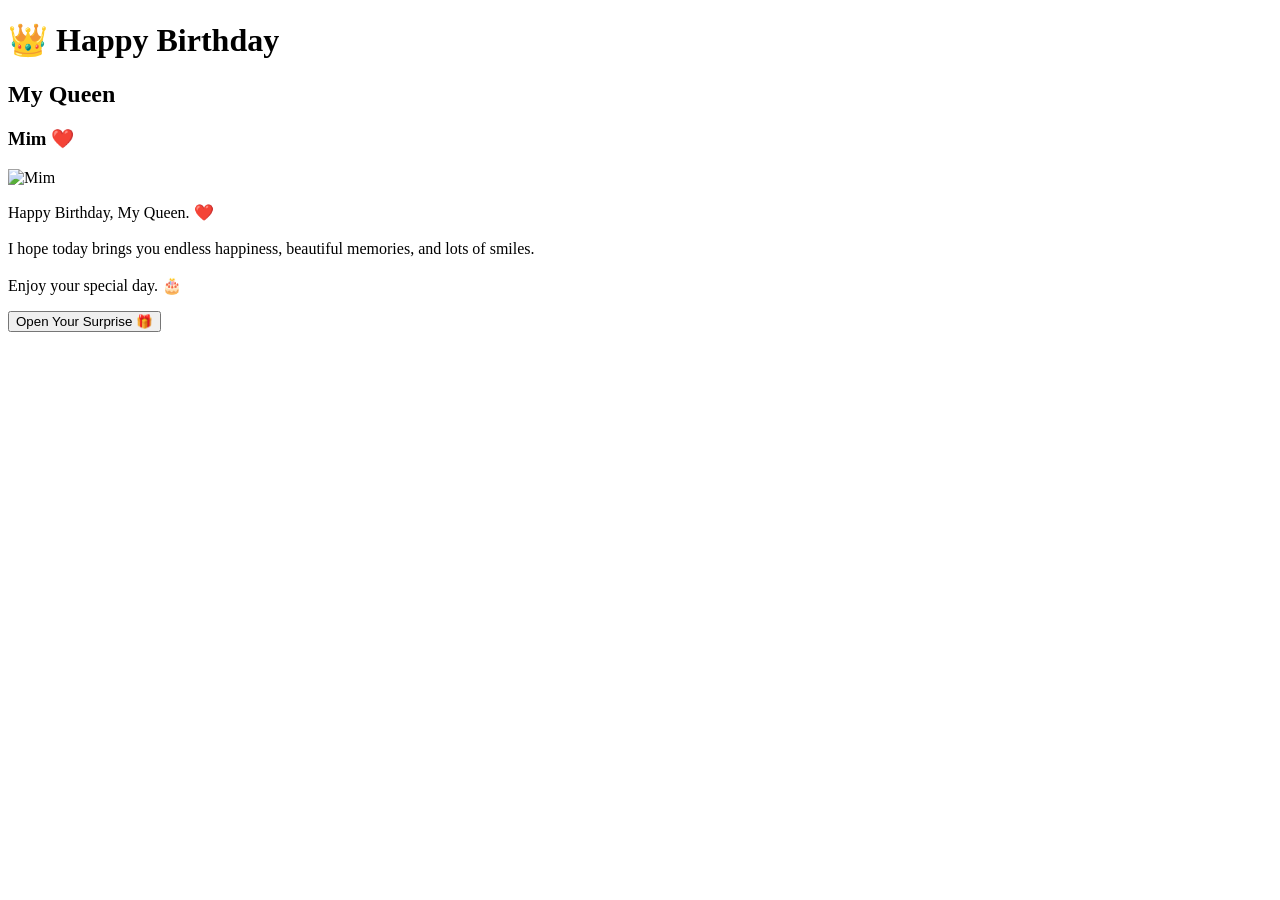
==== index.html @ 8061b6fe "Create index.html" ====
<!DOCTYPE html>
<html lang="en">
<head>
<meta charset="UTF-8">
<meta name="viewport" content="width=device-width, initial-scale=1.0">
<title>Happy Birthday My Queen ❤️</title>

<link rel="stylesheet" href="style.css">
</head>

<body>

<div class="container">

<h1>👑 Happy Birthday</h1>

<h2>My Queen</h2>

<h3>Mim ❤️</h3>

<img src="mim.jpg" class="photo" alt="Mim">

<p>
Happy Birthday, My Queen. ❤️<br><br>
I hope today brings you endless happiness,
beautiful memories, and lots of smiles.
<br><br>
Enjoy your special day. 🎂
</p>

<button>Open Your Surprise 🎁</button>

</div>

<script src="script.js"></script>

</body>
</html>
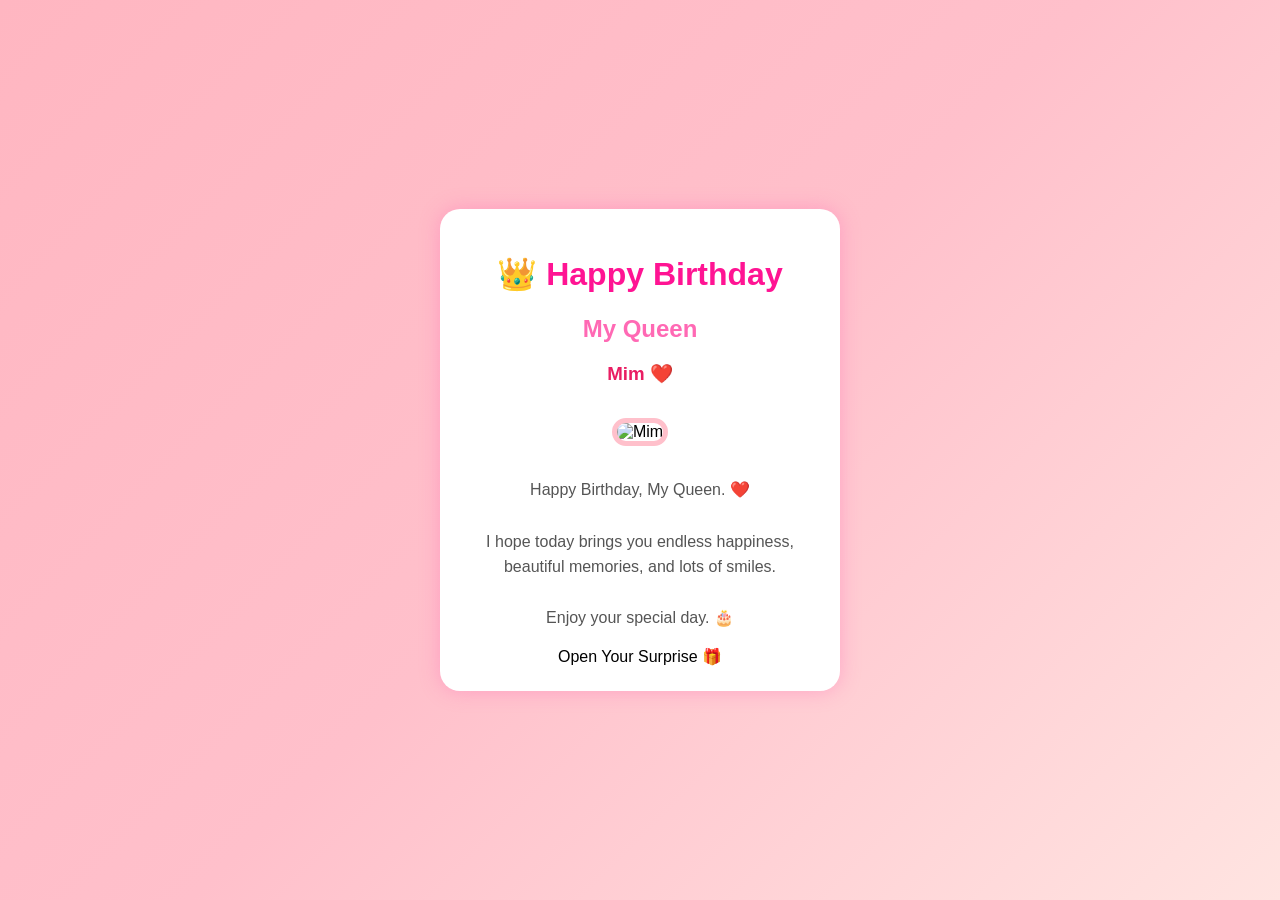
==== commit c9212769: "Update index.html" ====
--- a/index.html
+++ b/index.html
@@ -28,7 +28,7 @@
 Enjoy your special day. 🎂
 </p>
 
-<button>Open Your Surprise 🎁</button>
+<butt<button onclick="nextPage()">Open Your Surprise 🎁</button>
 
 </div>
 
--- a/style.css
+++ b/style.css
@@ -0,0 +1,73 @@
+body{
+margin:0;
+padding:0;
+font-family:Arial,sans-serif;
+background:linear-gradient(135deg,#ffb6c1,#ffc0cb,#ffe4e1);
+display:flex;
+justify-content:center;
+align-items:center;
+height:100vh;
+text-align:center;
+overflow:hidden;
+}
+
+.container{
+background:white;
+padding:25px;
+border-radius:20px;
+width:90%;
+max-width:350px;
+box-shadow:0 0 20px rgba(255,105,180,.4);
+animation:fade 1s;
+}
+
+h1{
+color:#ff1493;
+}
+
+h2{
+color:#ff69b4;
+}
+
+h3{
+color:#e91e63;
+}
+
+.photo{
+width:220px;
+height:220px;
+border-radius:20px;
+object-fit:cover;
+margin:15px 0;
+border:5px solid pink;
+}
+
+p{
+color:#555;
+line-height:1.6;
+}
+
+button{
+background:#ff1493;
+color:white;
+border:none;
+padding:12px 22px;
+border-radius:30px;
+font-size:16px;
+cursor:pointer;
+}
+
+button:hover{
+background:#e91e63;
+}
+
+@keyframes fade{
+from{
+opacity:0;
+transform:scale(.9);
+}
+to{
+opacity:1;
+transform:scale(1);
+}
+}
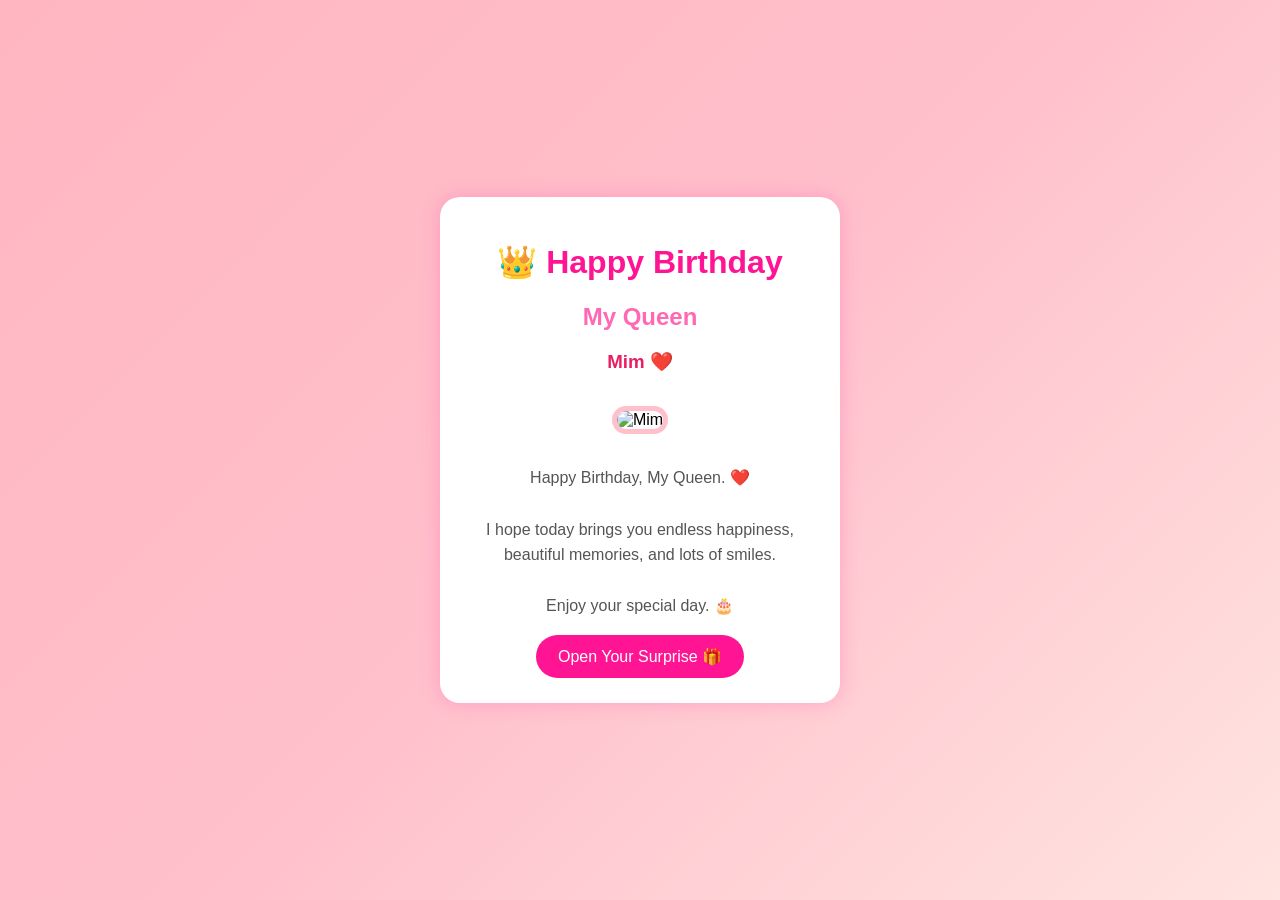
==== commit 2516773f: "Update index.html" ====
--- a/index.html
+++ b/index.html
@@ -28,8 +28,7 @@
 Enjoy your special day. 🎂
 </p>
 
-<butt<button onclick="nextPage()">Open Your Surprise 🎁</button>
-
+<button onclick="nextPage()">Open Your Surprise 🎁</button>
 </div>
 
 <script src="script.js"></script>
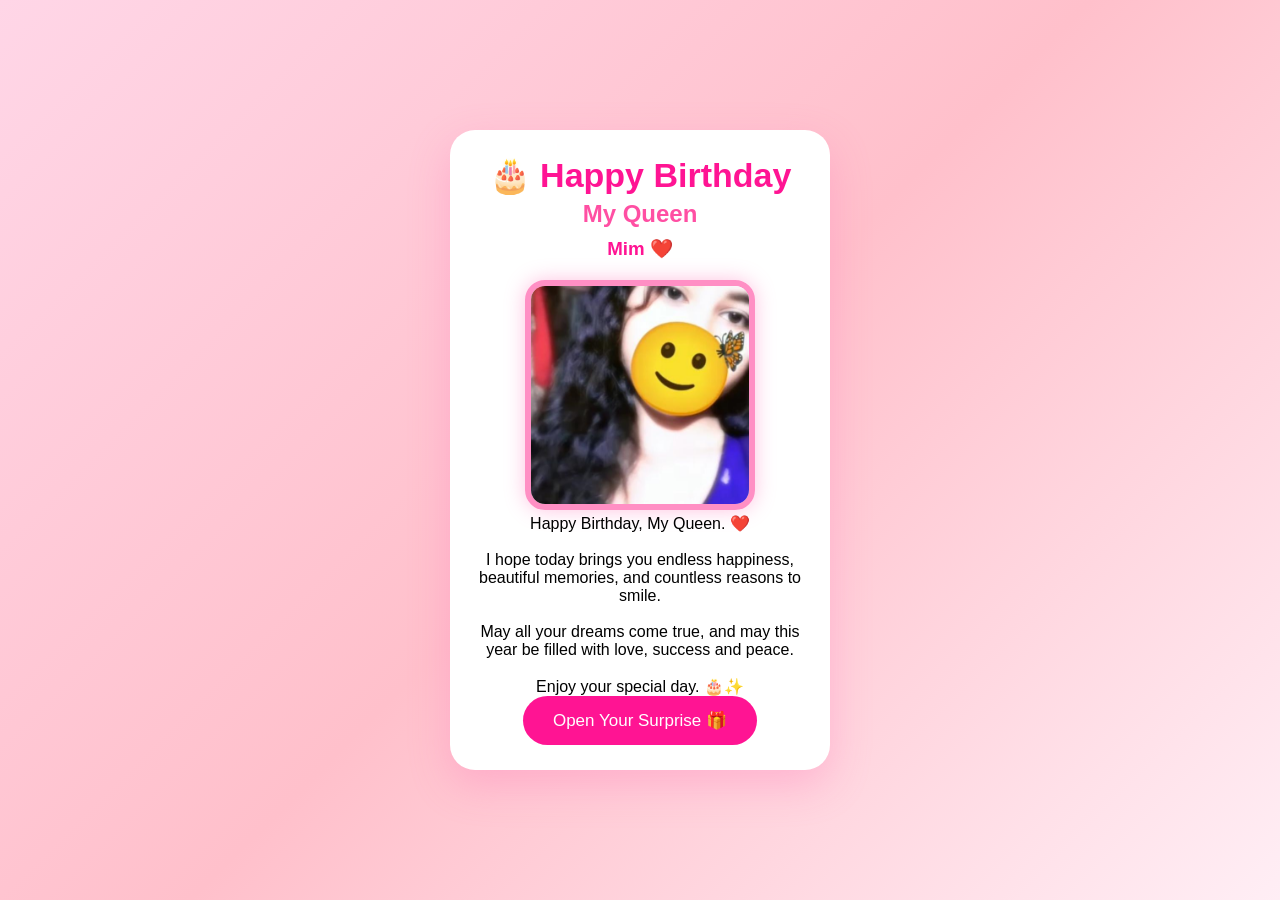
==== commit 05e0a3dd: "Update index.html" ====
--- a/index.html
+++ b/index.html
@@ -1,34 +1,58 @@
 <!DOCTYPE html>
 <html lang="en">
 <head>
+
 <meta charset="UTF-8">
 <meta name="viewport" content="width=device-width, initial-scale=1.0">
+
 <title>Happy Birthday My Queen ❤️</title>
 
+<link rel="preconnect" href="https://fonts.googleapis.com">
+<link rel="preconnect" href="https://fonts.gstatic.com" crossorigin>
+
+<link href="https://fonts.googleapis.com/css2?family=Poppins:wght@300;400;600;700&family=Great+Vibes&display=swap" rel="stylesheet">
+
 <link rel="stylesheet" href="style.css">
+
 </head>
 
 <body>
 
+<!-- Floating Hearts -->
+<div id="hearts"></div>
+
+<!-- Main Card -->
 <div class="container">
 
-<h1>👑 Happy Birthday</h1>
+<h1>🎂 Happy Birthday</h1>
 
 <h2>My Queen</h2>
 
 <h3>Mim ❤️</h3>
 
-<img src="mim.jpg" class="photo" alt="Mim">
+<img src="mim.jpg" alt="Mim" class="photo">
 
-<p>
+<p class="message">
 Happy Birthday, My Queen. ❤️<br><br>
+
 I hope today brings you endless happiness,
-beautiful memories, and lots of smiles.
+beautiful memories, and countless reasons to smile.
+
 <br><br>
-Enjoy your special day. 🎂
+
+May all your dreams come true,
+and may this year be filled with love,
+success and peace.
+
+<br><br>
+
+Enjoy your special day. 🎂✨
 </p>
 
-<button onclick="nextPage()">Open Your Surprise 🎁</button>
+<button onclick="nextPage()">
+Open Your Surprise 🎁
+</button>
+
 </div>
 
 <script src="script.js"></script>
--- a/style.css
+++ b/style.css
@@ -1,73 +1,84 @@
-body{
+*{
 margin:0;
 padding:0;
+box-sizing:border-box;
 font-family:Arial,sans-serif;
-background:linear-gradient(135deg,#ffb6c1,#ffc0cb,#ffe4e1);
+}
+
+body{
+background:linear-gradient(135deg,#ffd6e7,#ffc0cb,#ffeef5);
 display:flex;
 justify-content:center;
 align-items:center;
-height:100vh;
-text-align:center;
+min-height:100vh;
+padding:20px;
 overflow:hidden;
 }
 
 .container{
-background:white;
+width:100%;
+max-width:380px;
+background:#fff;
+border-radius:25px;
 padding:25px;
-border-radius:20px;
-width:90%;
-max-width:350px;
-box-shadow:0 0 20px rgba(255,105,180,.4);
-animation:fade 1s;
+text-align:center;
+box-shadow:0 15px 40px rgba(255,105,180,.3);
+animation:show .8s ease;
 }
 
 h1{
 color:#ff1493;
+font-size:34px;
 }
 
 h2{
-color:#ff69b4;
+margin-top:5px;
+color:#ff4fa3;
 }
 
 h3{
-color:#e91e63;
+margin:10px 0 20px;
+color:#ff1493;
 }
 
 .photo{
-width:220px;
-height:220px;
+width:230px;
+height:230px;
 border-radius:20px;
 object-fit:cover;
-margin:15px 0;
-border:5px solid pink;
+border:6px solid #ff8fc4;
+box-shadow:0 0 20px rgba(255,105,180,.4);
 }
 
-p{
+.text{
+margin:20px 0;
+line-height:1.8;
 color:#555;
-line-height:1.6;
 }
 
 button{
 background:#ff1493;
 color:white;
 border:none;
-padding:12px 22px;
-border-radius:30px;
-font-size:16px;
+padding:14px 30px;
+border-radius:50px;
+font-size:17px;
 cursor:pointer;
+transition:.3s;
 }
 
 button:hover{
-background:#e91e63;
+transform:scale(1.05);
+background:#ff0088;
 }
 
-@keyframes fade{
+@keyframes show{
 from{
 opacity:0;
-transform:scale(.9);
+transform:translateY(40px);
 }
 to{
 opacity:1;
-transform:scale(1);
+transform:translateY(0);
 }
 }
